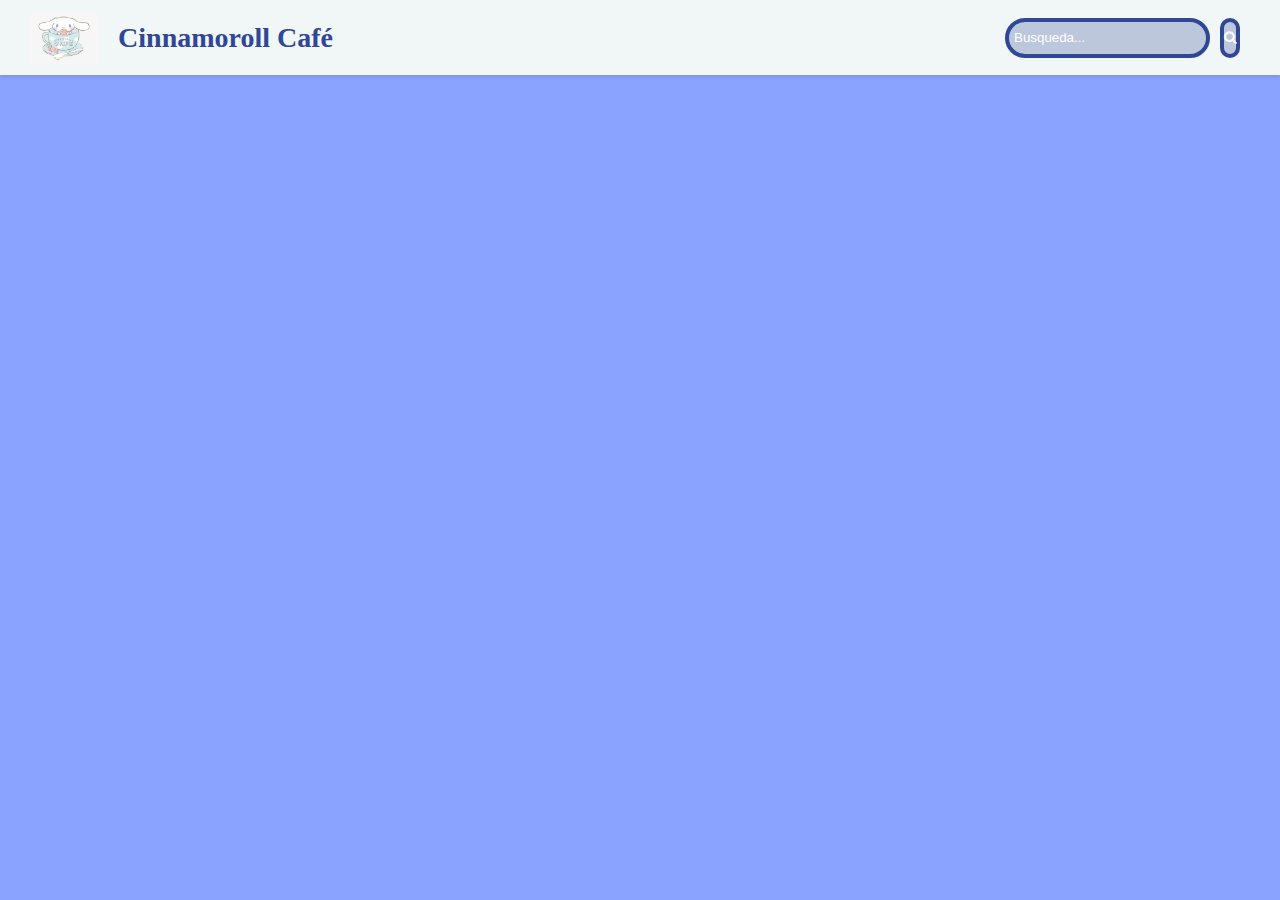
==== Quiz/index.html @ a5ce3a58 "arreglos" ====
<!DOCTYPE html>
<html lang="es">
    <head>
        <meta charset="UTF-8">
        <meta name="viewport" content="width=device-width, initial-scale=1.0">
        <meta http-equiv="X-UA-Compatible" content="ie=edge">
        <title>Responsive Website</title>
        <link rel="stylesheet" href="/Quiz/styles.css">
        <link rel="stylesheet" href="https://cdnjs.cloudflare.com/ajax/libs/font-awesome/4.7.0/css/font-awesome.min.css">
    </head>

    <div class="container">
        <header>
            <div class="logo">
                <a href="index.html"><img src="/Quiz/resources/cinnamoroll.png"></a>
            </div>

            <h1>Cinnamoroll Café</h1>

            <div class="searching">
            
                <form action="/Proyecto_responsive/index.html" method="post" target="_blank">

                    <p>
                    <input type="search" id="busquedatienda" placeholder="Busqueda...">
                    
                    <form action="https://cdnjs.cloudflare.com/ajax/libs/font-awesome/4.7.0/css/font-awesome.min.css">
                        <button type="submit"><i class="fa fa-search"></i></button>
                    </form>
                    
                    </p>
                </form>
            </div>

        </header>

        <body>

        </body>

        <footer>

        </footer>
    </div>

</html>
---- Quiz/styles.css ----
*{
    text-decoration: none;
    margin: 0px;
    padding: 0px;
    font-family: sans-serif;
}

container{
    width: 90%;
    height: auto;
    margin: 0px auto;
    border: 1px solid rgba(225, 225, 226, 0.8);
    box-shadow: 0px 0px 10px #cccccc;
    margin-top: 40px;
    margin-bottom: 40px;
    min-height: 600px;
}

body{
    font-family: 'Helvetica Neue', Helvetica, Arial, sans-if;
    margin: 0;
    padding: 0;
    position: relative;
    background-color: rgb(138, 163, 252);
}


/*UPSIDE*/
header{
    flex-wrap: wrap;
    flex-direction: row;
    height: 55px;
    background-color: #f0f7f6;
    box-shadow: 0 2px 4px rgba(0, 0, 0, 0.1);
    display: flex;
    justify-content: space-between;
    padding: 10px;
    align-items:center;
}


/*title*/
h1{
    flex-grow: 1;
    flex-basis: 20%;
    margin-left: 10px;
    margin-right: 10px;
    font-family: 'lucida handwriting', cursive;
    font-size: 28px;
    text-align: center;
    color: rgb(48, 70, 150);
    display: flex;
    align-items: center;
}


/*logo*/

.logo{
    display: flex;
    align-items: center;
    margin-left: 20px;
    margin-right: 10px;
}


.logo img{
    height: 50px;
    display: flex;
}

/*hole searching bar*/

.buscador{
    display: flex;
    height: 60px;
    margin-right: none;
    align-items: center;
}

p{
    margin-right: 20px;
    margin-left: 20px;
    font-size: 15px;
    text-align: center;
    display: flex;
    align-items: center;
}

/*submit button*/
button {
    margin-right: 10px;
    margin-left: 10px;
    display: flex;
    width: 40px;
    height: 40px;
    background-color: rgba(48, 70, 150, 0.272);
    color: #ffffff;
    border: 4px solid rgb(48, 70, 150); 
    border-radius: 20px;
    align-items: center;
    justify-content: center;
}

/*searching bar*/
#busquedatienda{
    margin-left: 10px;
    display: flex;
    width:500%;
    height: 40px;
    background-color: rgba(48, 70, 150, 0.272);
    float: center;
    text-indent: 5px;
    border: 4px solid rgb(48, 70, 150); 
    box-sizing: border-box;
    border-radius: 20px;
}

/*text searching bar*/
::placeholder{
    color: white;
}
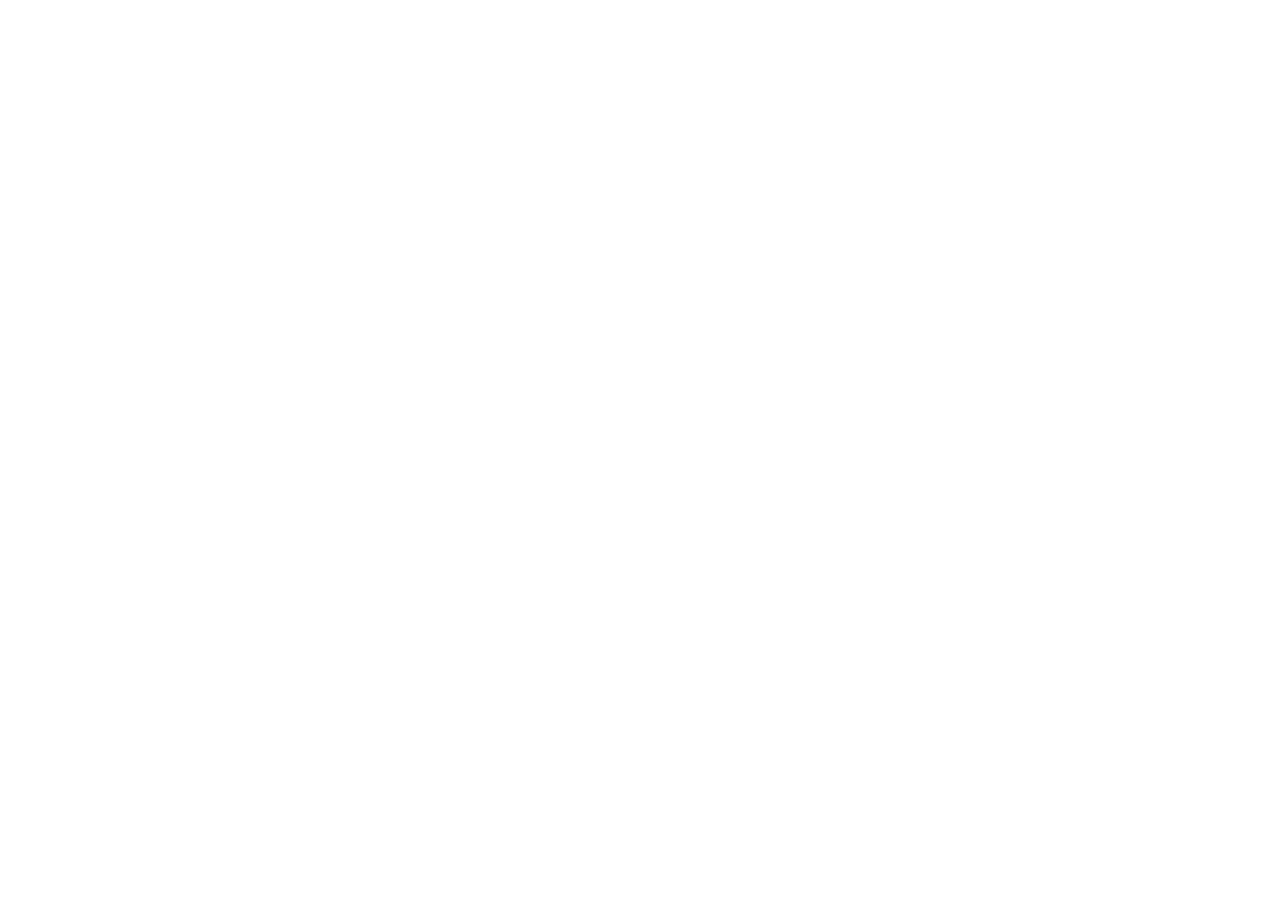
==== commit b710fa83: "check" ====
--- a/Quiz/index.html
+++ b/Quiz/index.html
@@ -5,42 +5,8 @@
         <meta name="viewport" content="width=device-width, initial-scale=1.0">
         <meta http-equiv="X-UA-Compatible" content="ie=edge">
         <title>Responsive Website</title>
-        <link rel="stylesheet" href="/Quiz/styles.css">
+        <link rel="stylesheet" href="/Modelamiento-clases.github.io/Quiz/styles.css">
         <link rel="stylesheet" href="https://cdnjs.cloudflare.com/ajax/libs/font-awesome/4.7.0/css/font-awesome.min.css">
     </head>
 
-    <div class="container">
-        <header>
-            <div class="logo">
-                <a href="index.html"><img src="/Quiz/resources/cinnamoroll.png"></a>
-            </div>
-
-            <h1>Cinnamoroll Café</h1>
-
-            <div class="searching">
-            
-                <form action="/Proyecto_responsive/index.html" method="post" target="_blank">
-
-                    <p>
-                    <input type="search" id="busquedatienda" placeholder="Busqueda...">
-                    
-                    <form action="https://cdnjs.cloudflare.com/ajax/libs/font-awesome/4.7.0/css/font-awesome.min.css">
-                        <button type="submit"><i class="fa fa-search"></i></button>
-                    </form>
-                    
-                    </p>
-                </form>
-            </div>
-
-        </header>
-
-        <body>
-
-        </body>
-
-        <footer>
-
-        </footer>
-    </div>
-
-</html>+    
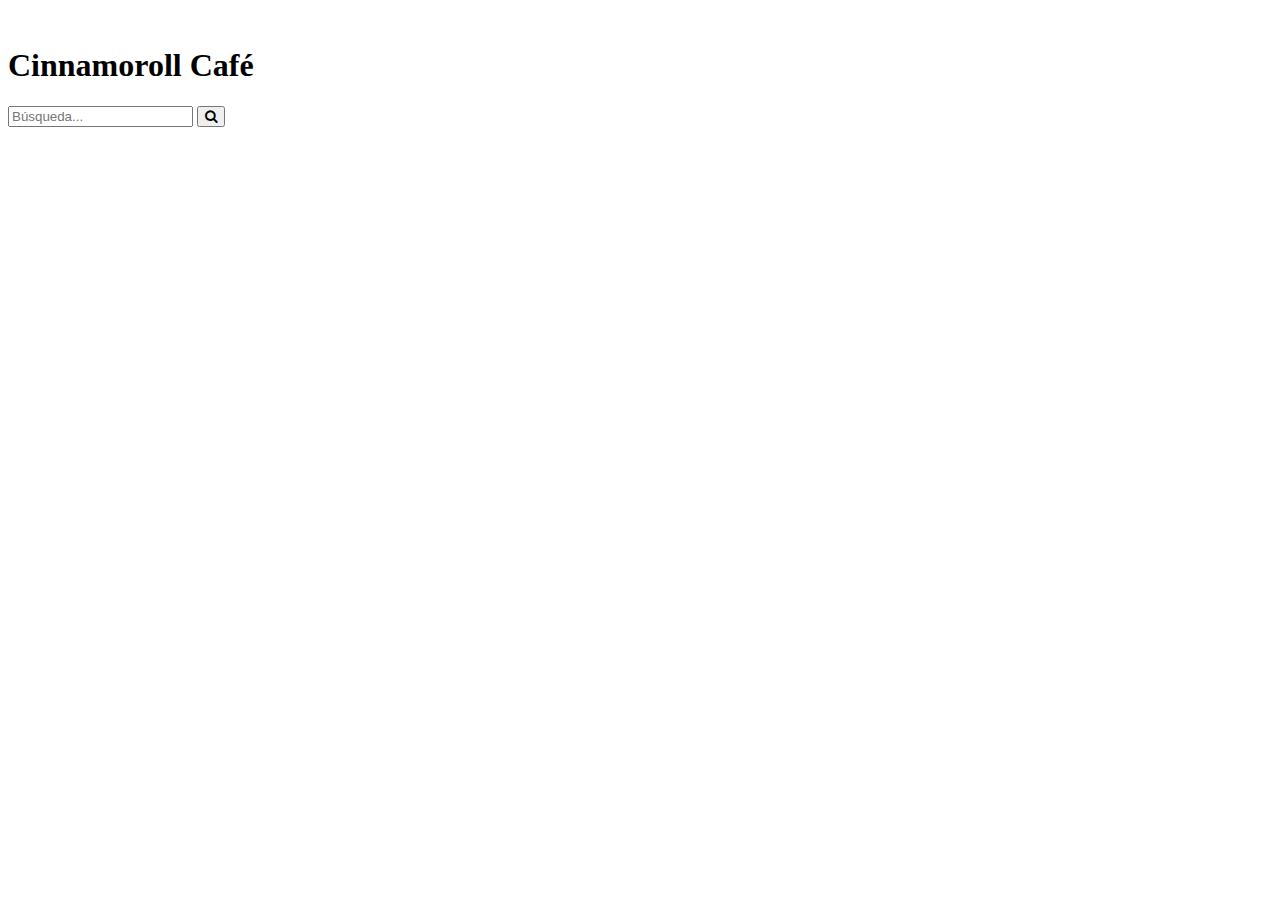
==== commit 7f491c60: "avance" ====
--- a/Quiz/index.html
+++ b/Quiz/index.html
@@ -4,9 +4,36 @@
         <meta charset="UTF-8">
         <meta name="viewport" content="width=device-width, initial-scale=1.0">
         <meta http-equiv="X-UA-Compatible" content="ie=edge">
-        <title>Responsive Website</title>
+        <title>Cinnamoroll Café Website</title>
         <link rel="stylesheet" href="/Modelamiento-clases.github.io/Quiz/styles.css">
         <link rel="stylesheet" href="https://cdnjs.cloudflare.com/ajax/libs/font-awesome/4.7.0/css/font-awesome.min.css">
     </head>
 
-    
+    <body>
+        <nav>
+            <div class="container">
+                <div class="logo">
+                    <img src="/Modelamiento-clases.github.io/Quiz/resources/cinnamoroll.png" alt=""></a>
+                </div>
+
+                <h1 class="textlogo">Cinnamoroll Café</h1>
+
+                <div class="searching">            
+                    <form action="/Proyecto_responsive/index.html" method="post" target="_blank">
+                        <p>
+                            <input type="search" id="busquedatienda" placeholder="Búsqueda...">
+                            
+                            <form action="https://cdnjs.cloudflare.com/ajax/libs/font-awesome/4.7.0/css/font-awesome.min.css">
+                                <button type="submit"><i class="fa fa-search"></i></button>
+                            </form>
+                            
+                        </p>
+                    </form>
+                </div>
+            </div>
+        </nav>
+
+
+    </body>
+</html>
+
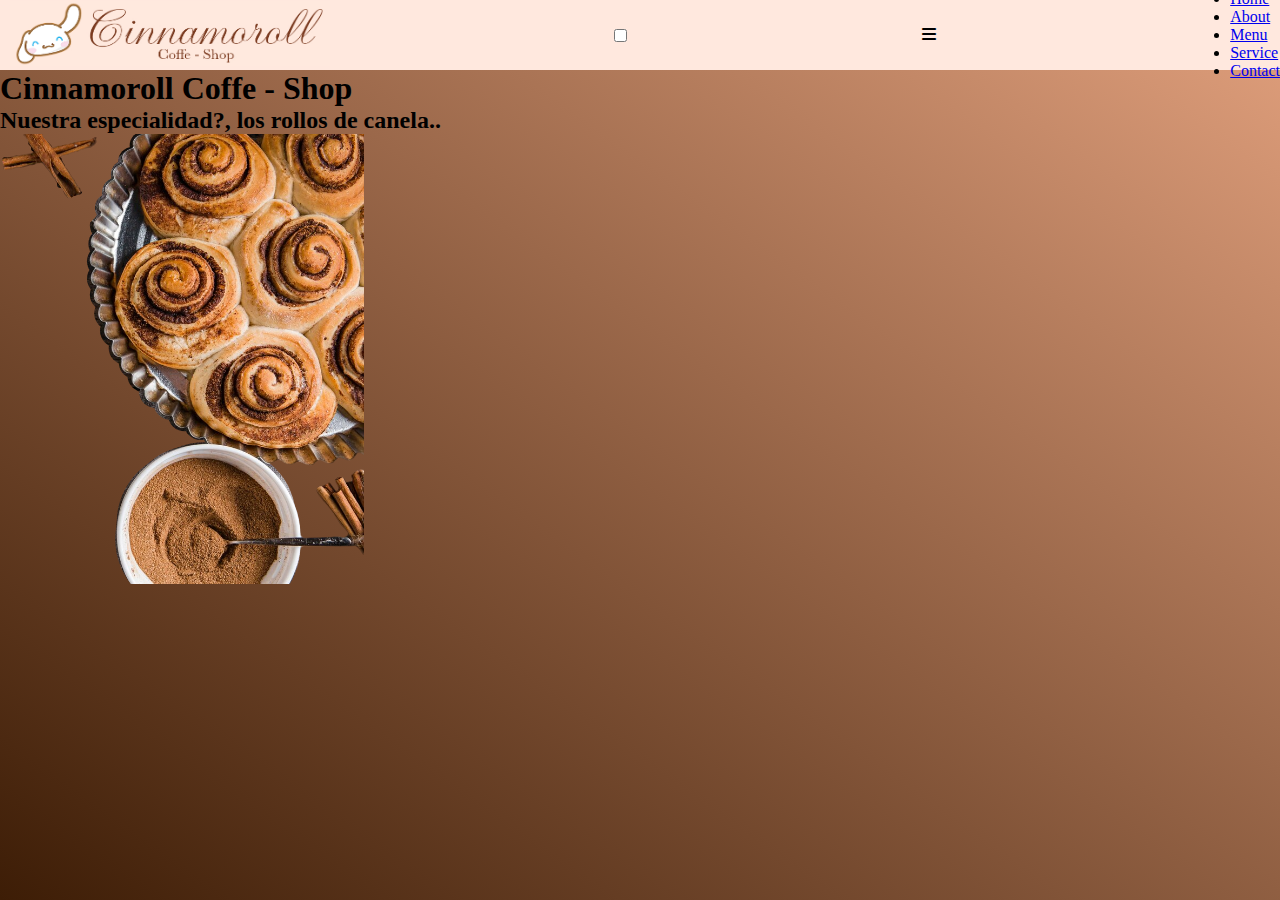
==== commit df8206b3: "avances de nuevo" ====
--- a/Quiz/index.html
+++ b/Quiz/index.html
@@ -5,33 +5,53 @@
         <meta name="viewport" content="width=device-width, initial-scale=1.0">
         <meta http-equiv="X-UA-Compatible" content="ie=edge">
         <title>Cinnamoroll Café Website</title>
-        <link rel="stylesheet" href="/Modelamiento-clases.github.io/Quiz/styles.css">
+        <link rel="stylesheet" href="/Quiz/styles.css">
         <link rel="stylesheet" href="https://cdnjs.cloudflare.com/ajax/libs/font-awesome/4.7.0/css/font-awesome.min.css">
+        <link rel="stylesheet" href="https://cdnjs.cloudflare.com/ajax/libs/font-awesome/6.5.1/css/all.min.css">
     </head>
 
     <body>
+        <!-- Navbar -->
         <nav>
             <div class="container">
                 <div class="logo">
-                    <img src="/Modelamiento-clases.github.io/Quiz/resources/cinnamoroll.png" alt=""></a>
+                    <img src="/Quiz/resources/LogoCinnamoroll1.jpg" alt="">
                 </div>
 
-                <h1 class="textlogo">Cinnamoroll Café</h1>
+                <input type="checkbox" id="check">
+                    <label for="check" class="checkbtn">
+                        <i class="fas fa-bars"></i>
+                    </label>
+                <div class="list">
+                    <ul>
+                        <li><a href="#home" class="active">Home</a></li>
+                        <li><a href="#about">About</a></li>
+                        <li><a href="#menu">Menu</a></li>
+                        <li><a href="#services">Service</a></li>
+                        <li><a href="#footer">Contact</a></li>
+                    </ul>
+                </div>
 
-                <div class="searching">            
-                    <form action="/Proyecto_responsive/index.html" method="post" target="_blank">
-                        <p>
-                            <input type="search" id="busquedatienda" placeholder="Búsqueda...">
-                            
-                            <form action="https://cdnjs.cloudflare.com/ajax/libs/font-awesome/4.7.0/css/font-awesome.min.css">
-                                <button type="submit"><i class="fa fa-search"></i></button>
-                            </form>
-                            
-                        </p>
-                    </form>
+                
+            </div>
+        </nav>
+
+        <section>
+            <div class="container2">
+                <div class="title main">
+                    <h1 class="mainpagetext">Cinnamoroll Coffe - Shop</h1>
+                </div>
+                <div class="description main">
+                    <h2 class="mainpagedesc">
+                        Nuestra especialidad?, los rollos de canela..
+                    </h2>
+                </div>
+                <div class="imag main">
+                    <img src="/Quiz/resources/Rolls.png" alt="">
                 </div>
             </div>
-        </nav>
+
+        </section>
 
 
     </body>
--- a/Quiz/styles.css
+++ b/Quiz/styles.css
@@ -0,0 +1,92 @@
+
+*{
+    padding: 0;
+    margin: 0;
+    font-family: 'Times New Roman', Times, serif;
+}
+
+body{
+    margin: 0;
+    padding: 0;
+    width: 100%;
+    height: 100vh;
+    background: linear-gradient(to bottom left, rgb(224, 159, 124) 1%, rgb(61, 29, 6));
+}
+
+nav{
+    background-color: #ffe8de;
+    width: 100%;
+    height: 70px;
+}
+
+
+.container{
+    width: 100%;
+    height: 100%;
+    display: flex;
+    justify-content: space-between;
+    align-items: center;
+} 
+
+.container .logo img{
+    width: 100%;
+    height: 65px;
+    margin:none ;
+    justify-content: center;
+    margin-left: 10px;
+}
+
+
+
+@media (max-width: 400px) {
+    nav {
+        width: 100%;
+        justify-content: space-between;
+    }
+
+    .list {
+        position: absolute;
+        right: 0;
+        top: 0;
+        width: 100%;
+    }
+
+    .list ul {
+        display: none;
+        flex-direction: column;
+        position: absolute;
+        top: 100px;
+        right: 0;
+        width: 100%;
+        background-color: var(--clr-main);
+        text-align: center;
+        z-index: 1;
+        border: 1px solid white;
+    }
+
+    .checkbtn {
+        display: block;
+        cursor: pointer;
+    }
+
+    #check:checked ~ .list ul {
+        display: flex;
+    }
+
+    .list ul li {
+        margin: 0;
+        width: 100%;
+    }
+
+    .list ul li a {
+        padding: 15px;
+        display: block;
+    }
+}
+
+.container2{
+    padding: none;
+    width: 100%;
+    height: 10px;
+
+}
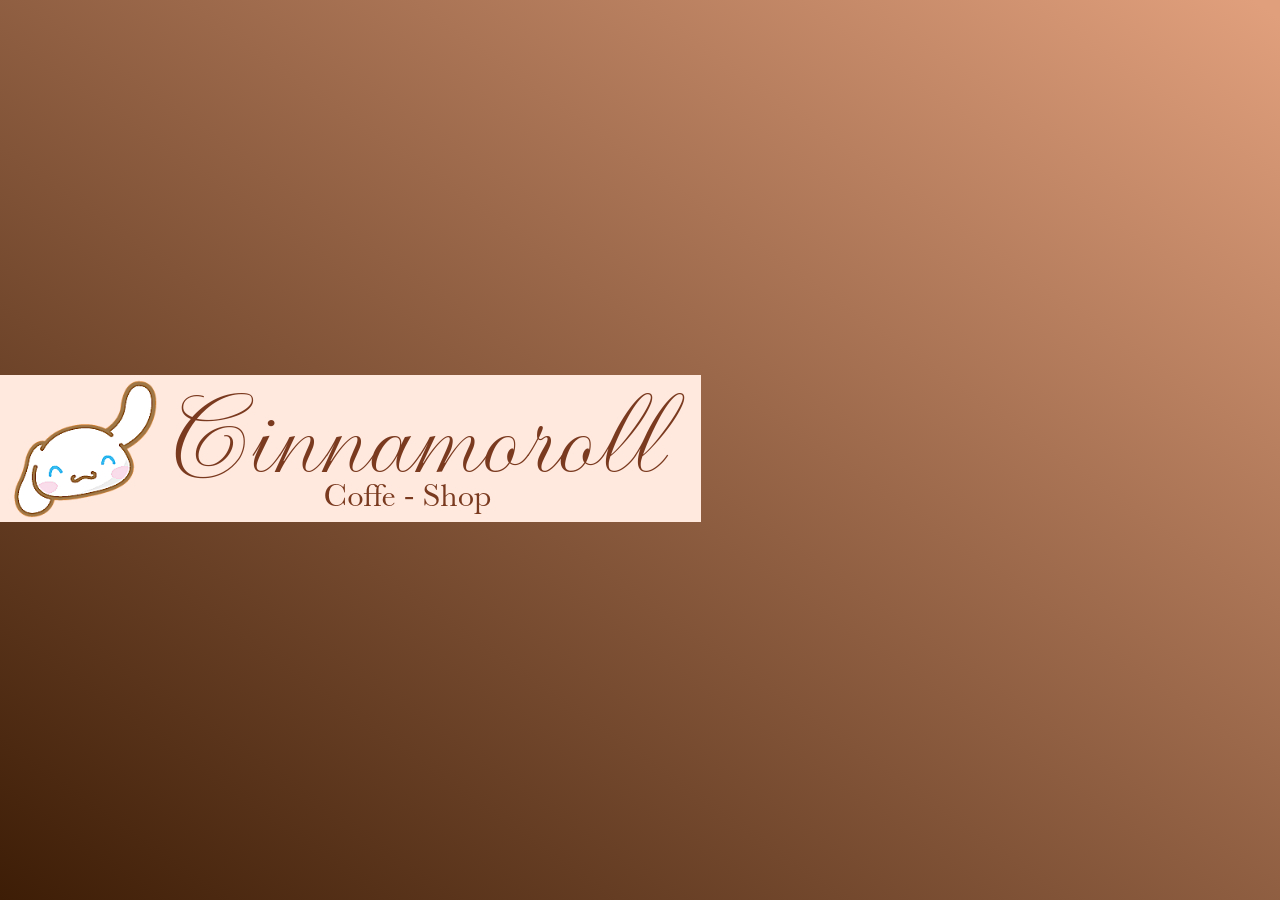
==== commit 9ad75283: "otra vez desde el inicio" ====
--- a/Quiz/index.html
+++ b/Quiz/index.html
@@ -11,48 +11,17 @@
     </head>
 
     <body>
-        <!-- Navbar -->
-        <nav>
-            <div class="container">
-                <div class="logo">
+        <div class="container border">
+            <div class="row">
+
+                <!--Header y Menú-->
+                <header id="header">
                     <img src="/Quiz/resources/LogoCinnamoroll1.jpg" alt="">
-                </div>
+                </header>
 
-                <input type="checkbox" id="check">
-                    <label for="check" class="checkbtn">
-                        <i class="fas fa-bars"></i>
-                    </label>
-                <div class="list">
-                    <ul>
-                        <li><a href="#home" class="active">Home</a></li>
-                        <li><a href="#about">About</a></li>
-                        <li><a href="#menu">Menu</a></li>
-                        <li><a href="#services">Service</a></li>
-                        <li><a href="#footer">Contact</a></li>
-                    </ul>
-                </div>
-
-                
             </div>
-        </nav>
-
-        <section>
-            <div class="container2">
-                <div class="title main">
-                    <h1 class="mainpagetext">Cinnamoroll Coffe - Shop</h1>
-                </div>
-                <div class="description main">
-                    <h2 class="mainpagedesc">
-                        Nuestra especialidad?, los rollos de canela..
-                    </h2>
-                </div>
-                <div class="imag main">
-                    <img src="/Quiz/resources/Rolls.png" alt="">
-                </div>
-            </div>
-
-        </section>
-
+        </div>
+        
 
     </body>
 </html>
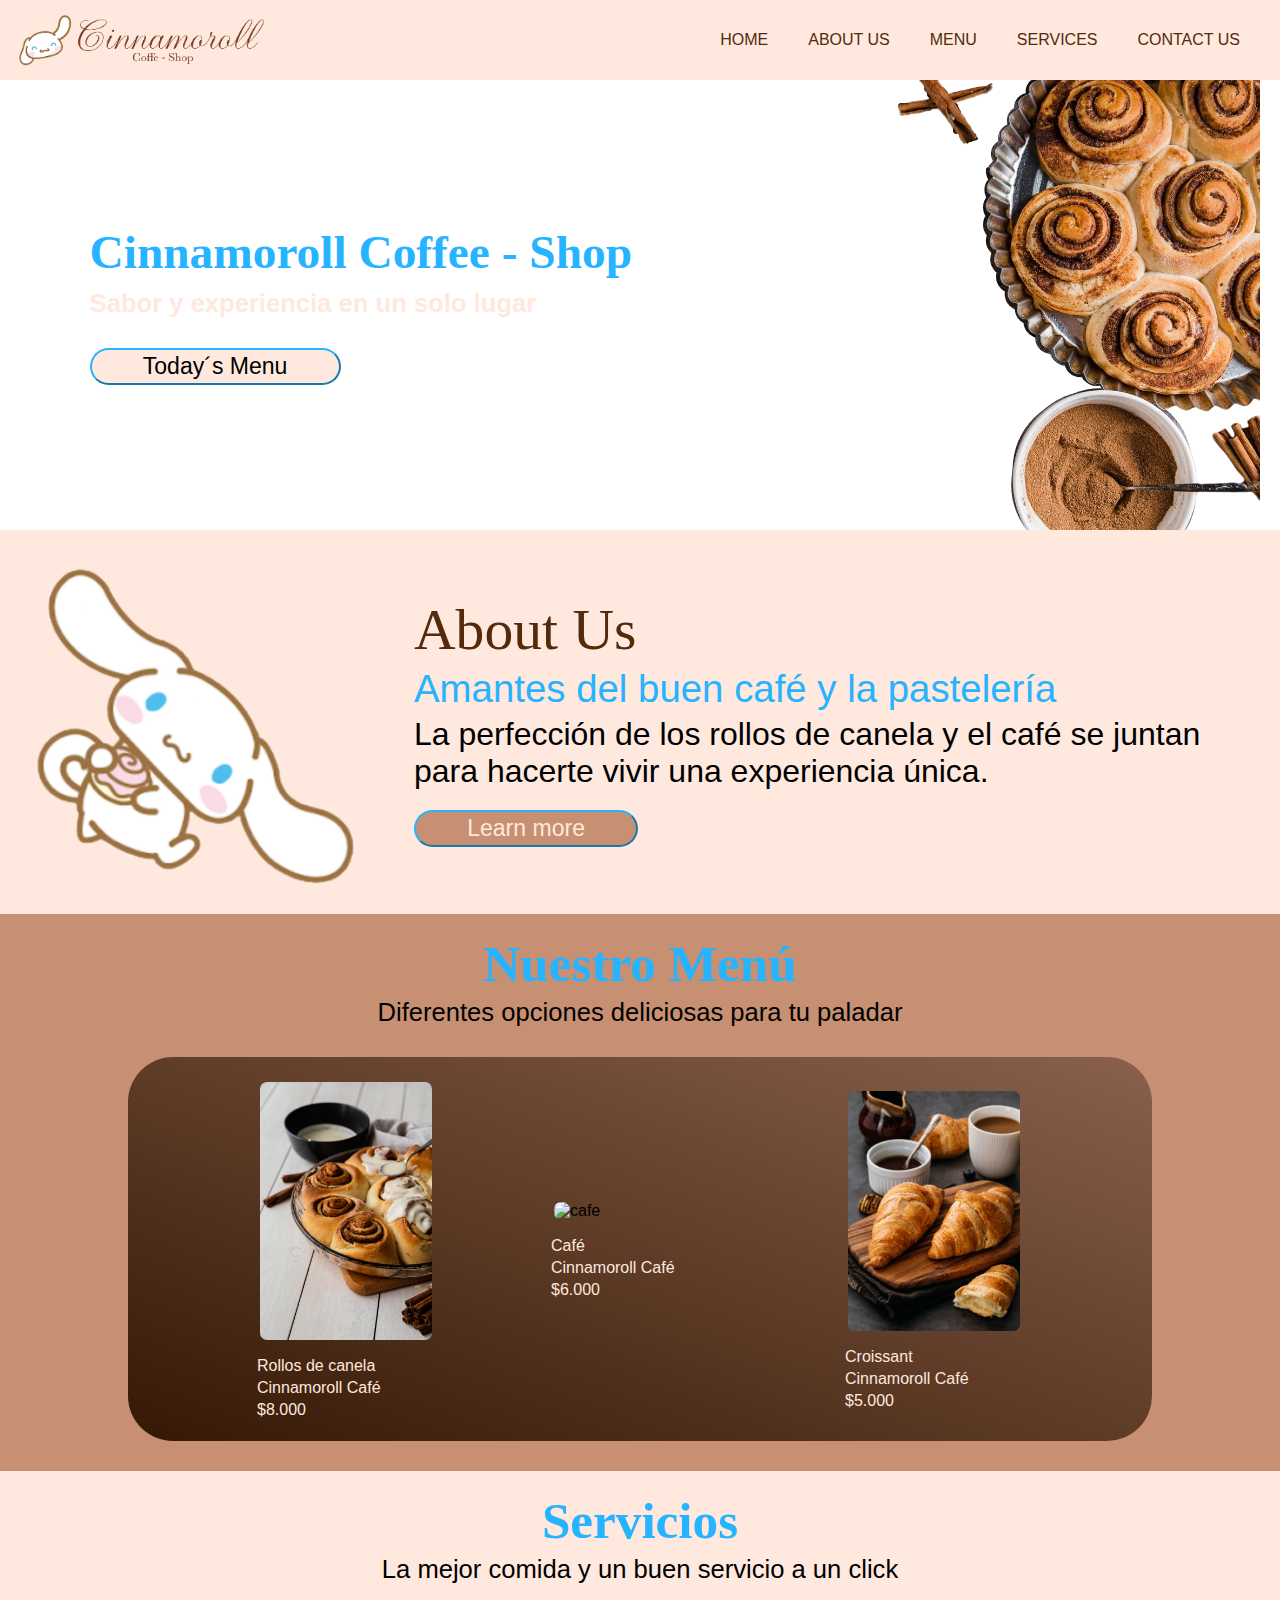
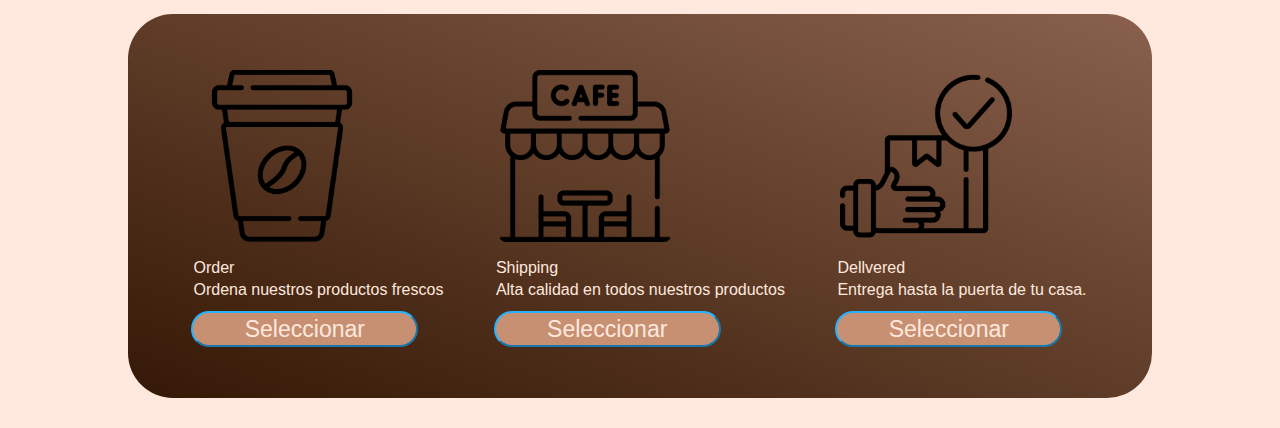
==== commit 8938ddb8: "Revisar" ====
--- a/Quiz/index.html
+++ b/Quiz/index.html
@@ -11,16 +11,161 @@
     </head>
 
     <body>
-        <div class="container border">
-            <div class="row">
-
-                <!--Header y Menú-->
+        
+                <!--Header-->
                 <header id="header">
                     <img src="/Quiz/resources/LogoCinnamoroll1.jpg" alt="">
+
+                    <!--Menú de navegación-->
+                    <nav id="menus">
+                        <!--símbolo del menú-->
+                        <input type="checkbox" id="check">
+                        <label for="check" class="checkbtn">
+                            <i class="fas fa-bars"></i>
+                        </label>
+                        <!--listado del menú-->
+                        <ul>
+                            <li><a href="#home">HOME</a></li>
+                            <li><a href="#about">ABOUT US</a></li>
+                            <li><a href="#menu">MENU</a></li>
+                            <li><a href="#services">SERVICES</a></li>
+                            <li><a href="#contact">CONTACT US</a></li>
+                        </ul>
+                    </nav>
                 </header>
 
-            </div>
-        </div>
+
+                <!-- Menú de navegación celular -->
+                    <div id="menucel">
+                        <ul>
+                            <li><a href="#home">HOME</a></li>
+                            <li><a href="#about">ABOUT US</a></li>
+                            <li><a href="#menu">MENU</a></li>
+                            <li><a href="#services">SERVICES</a></li>
+                            <li><a href="#contact">CONTACT US</a></li>
+                        </ul>
+                    </div>
+
+                <!--Sección home-->
+                <section id="home">
+                    <div id="texto">
+                        <h1>Cinnamoroll Coffee - Shop</h1>
+                        <h3>Sabor y experiencia en un solo lugar</h3>
+                        <button class="btn primary" href="#menu">Today´s Menu</button>
+                    </div>
+                    <div id="imghome">
+                        <img src="/Quiz/resources/Rolls.png" alt="">
+                    </div>
+                    <div id="imgresp">
+                        <img src="/Quiz/resources/rollsresponsive.png" alt="">
+                    </div>
+                </section>
+
+                <!--Sección about us-->
+                <section id="about">
+                    <div class="imgabout">
+                        <img src="/Quiz/resources/cinnnamo.png" alt="">
+                    </div>
+                    <div class="texto2">
+                        <p class="t1">About Us</p>
+                        <P class="t2">Amantes del buen café y la pastelería</P>
+                        <p class="t3">La perfección de los rollos de canela y el café se juntan para hacerte vivir una experiencia única.</p>
+                        <div class="boton">
+                            <a href="#services">
+                                <button class="btn primary">Learn more</button>
+                            </a>
+                        </div>
+                    </div>
+                </section>
+
+                <!--Sección menu-->
+                <section id="menu">
+                    <div class="texto3">
+                        <h1>Nuestro Menú</h1>
+                        <p>Diferentes opciones deliciosas para tu paladar</p>
+                    </div>
+                    <!-- Contenedor menú -->
+                    <div class="contenedor">
+                        <!-- rollos de canela -->
+                        <div class="imgmenu">
+                            <img src="/Quiz/resources/rollos.jpg" alt="rollos">
+                            <div class="textos">
+                                <p class="m1">Rollos de canela</p>
+                                <p class="m2">Cinnamoroll Café</p>
+                                <p class="m3">$8.000</p>
+                            </div>
+                        </div>
+
+                        <!-- Café -->
+                        <div class="imgmenu">
+                            <img src="/Quiz/resources/cafe.jpg" alt="cafe">
+                            <div class="textos">
+                                <p class="m1">Café</p>
+                                <p class="m2">Cinnamoroll Café</p>
+                                <p class="m3">$6.000</p>
+                            </div>
+                        </div>
+                        
+                        <!-- Croissant -->
+                        <div class="imgmenu">
+                            <img src="/Quiz/resources/croissant.jpg" alt="croissant">
+                            <div class="textos">
+                                <p class="m1">Croissant</p>
+                                <p class="m2">Cinnamoroll Café</p>
+                                <p class="m3">$5.000</p>
+                            </div>
+                        </div>
+                    </div>
+                </section>
+
+                <!--Sección services-->
+                <section id="services">
+                    <div class="texto3">
+                        <h1>Servicios</h1>
+                        <p>La mejor comida y un buen servicio a un click</p>
+                    </div>
+                    <!-- Contenedor servicios-->
+                    <div class="contenedor">
+                        <!-- order -->
+                        <div class="imgmenu">
+                            <img src="/Quiz/resources/cafe2.png" alt="order">
+                            <div class="textos">
+                                <p class="m1">Order</p>
+                                <p class="m2">Ordena nuestros productos frescos</p>
+                                <button class="btn primary">Seleccionar</button>
+                            </div>
+                        </div>
+
+                        <!-- shipping -->
+                        <div class="imgmenu">
+                            <img src="/Quiz/resources/cafe1.png" alt="shipping">
+                            <div class="textos">
+                                <p class="m1">Shipping</p>
+                                <p class="m2">Alta calidad en todos nuestros productos</p>
+                                <button class="btn primary">Seleccionar</button>
+                            </div>
+                        </div>
+                        
+                        <!-- dellvered -->
+                        <div class="imgmenu">
+                            <img src="/Quiz/resources/cafe6.png" alt="dellvered">
+                            <div class="textos">
+                                <p class="m1">Dellvered</p>
+                                <p class="m2">Entrega hasta la puerta de tu casa.</p>
+                                <button class="btn primary">Seleccionar</button>
+                            </div>
+                        </div>
+                    </div>
+                </section>
+
+                <!--Sección contact-->
+                <section id="contact">
+                    
+                </section>
+                
+
+        <!--Scripts-->
+        
         
 
     </body>
--- a/Quiz/styles.css
+++ b/Quiz/styles.css
@@ -1,92 +1,461 @@
-
-*{
-    padding: 0;
-    margin: 0;
-    font-family: 'Times New Roman', Times, serif;
+/*variables de color prederminadas para la página web*/
+:root{
+    --main-bg-color:linear-gradient(to bottom left, rgb(136, 96, 75) 1%, rgb(52, 24, 5));
+    --main-nav-color:#ffe8de;
+    --main-site-color: rgb(84, 42, 12);
+    --main-other-color:rgb(199, 144, 114);
+    --main-cinna-color: rgb(38, 179, 255);
 }
 
-body{
-    margin: 0;
-    padding: 0;
-    width: 100%;
-    height: 100vh;
-    background: linear-gradient(to bottom left, rgb(224, 159, 124) 1%, rgb(61, 29, 6));
-}
-
-nav{
-    background-color: #ffe8de;
-    width: 100%;
-    height: 70px;
-}
-
-
-.container{
-    width: 100%;
-    height: 100%;
-    display: flex;
-    justify-content: space-between;
-    align-items: center;
-} 
-
-.container .logo img{
-    width: 100%;
-    height: 65px;
-    margin:none ;
-    justify-content: center;
-    margin-left: 10px;
-}
-
-
-
-@media (max-width: 400px) {
-    nav {
+/*cuerpo de la página*/
+    *{
+        padding: 0;
+        margin: 0;
+        font-family: Arial, Helvetica, sans-serif ;
+        list-style: none;
+        box-sizing: border-box;
+        scroll-behavior: smooth;
+    }
+
+    a{
+        text-decoration: none;
+    }
+
+
+    input[type="checkbox"]{
+        visibility: hidden;
+    } 
+
+/*--Encabezado--------------------------------------------------------------------*/
+    header{
+        margin: none;
+        padding: none;
+        background-color: var(--main-nav-color);
         width: 100%;
+        height: 80px;
         justify-content: space-between;
-    }
-
-    .list {
-        position: absolute;
-        right: 0;
-        top: 0;
+        display: flex;
+        align-items: center;
+    }
+
+    /*logo*/
+    header img{
+        margin-left: 0.9rem;
+        min-width: 200px;
+        width: 20vw;
+    }
+
+    /*menu*/
+    nav ul{
+        display: flex;
+        margin-right: 20px;
+    } 
+
+    nav ul li{
+        line-height: 80px;
+        margin: 0 5px;
+    }
+
+    nav ul li a{
+        color: var(--main-site-color);
+        font-size: clamp(0.5rem, 0.1rem+2vh, 1.2rem);
+        padding: 7px 15px;
+        border-radius: 3px;
+        text-transform: uppercase;
+    }
+
+    nav li a:hover{
+        background: var(--main-site-color);
+        transition: 1s;
+        color: #ffe8de;
+    }
+
+    div li a:hover{
+        border-bottom: 3px var(--main-site-color) solid ;
+    }
+
+    label .checkbtn{
+        padding: none;
+        margin-bottom: none;
+    }
+
+    .checkbtn{
+        font-size: 3vh;
+        color: var(--main-site-color);
+        float: right;
+        line-height: 80px;
+        margin-right: 40px;
+        cursor: pointer;
+        display: flex;
+        margin-bottom: 5px;
+    }
+
+    #check, #check+label{
+        display: none;
+    }
+
+    #menucel{
+        display: none;
+    }
+
+
+
+/*--Secciones página web--------------------------------------------------------------------*/
+
+    /* --Sección home-- */
+    #home{
+        display: flex;
+        align-items: center;
+        padding: none;
+        background-image: url(/Quiz/resources/fondo-madera.jpg);
+        justify-content: space-between;
         width: 100%;
     }
 
-    .list ul {
+    #texto{
+        display: flex;
+        flex-direction: column;
+        align-items: flex-start;
+        margin-left: 4vw;
+        margin-right: 16vw;
+        padding: 3vw;
+    }
+
+    #home h1{
+        color: var(--main-cinna-color);
+        font-size: 3.7vw;
+        margin-bottom: 10px;
+        font-family: 'lucida handwriting', fantasy;
+    }
+
+    #home h3{
+        color: var(--main-nav-color);
+        font-size: 2vw;
+        margin-bottom: 20px;
+        font-family: 'Segoe UI', Tahoma, Geneva, Verdana, sans-serif;
+    }
+
+
+    #imghome img{
+        float: right;
+        height: 100%;
+        display: flex;
+        margin: none;
+    }
+
+    #home button{
+        border-radius: 20vw;
+        border-color: var(--main-cinna-color);
+        background: var(--main-nav-color);
+        padding: 0.2vw 4vw;
+        font-size: 1.8vw;
+        cursor: pointer;
+        display: inline-block;
+        margin-top: 10px;
+    }
+
+    #imgresp img{
+        float: right;
         display: none;
-        flex-direction: column;
-        position: absolute;
-        top: 100px;
-        right: 0;
+        margin-right: 30px;
+        margin-top: 2vw;
+        margin-bottom: 2vw;
+        width: 20vw;
+    }
+
+
+    /* sección about */
+    #about{
+        display: flex;
+        align-items: center;
+        padding: none;
+        background: var(--main-nav-color);
+        justify-content: center;
         width: 100%;
-        background-color: var(--clr-main);
-        text-align: center;
-        z-index: 1;
-        border: 1px solid white;
-    }
-
-    .checkbtn {
-        display: block;
+        height: auto;
+    }
+
+    .imgabout img{
+        padding: 10px;
+        width: 30vw;
+        height: auto;
+        display: flex;
+        flex-direction: column;
+        margin: none;
+    }
+
+    .texto2{
+        display: flex;
+        flex-direction: column;
+        padding: 10px;
+        margin-left: 20px;
+        margin-right: 30px;
+        margin-bottom: 50px;
+        margin-top: 50px;
+    }
+
+    .texto2 .t1{
+        display: flex;
+        flex-direction: column;
+        text-align: left;
+        font-size: 4.5vw;
+        color: var(--main-site-color);
+        margin-bottom: 5px;
+        font-family: 'lucida handwriting', fantasy;
+    }
+
+    .texto2 .t2{
+        display: flex;
+        flex-direction: column;
+        text-align: left;
+        font-size: 3vw;
+        color: var(--main-cinna-color);
+        margin-bottom: 5px;
+        font-family: 'Segoe UI', Tahoma, Geneva, Verdana, sans-serif;
+    }
+
+    .texto2 .t3{
+        display: flex;
+        flex-direction: column;
+        font-size: 2.5vw;
+        margin-bottom: 10px;
+    }
+
+    .texto2 button{
+        border-radius: 20vw;
+        border-color: var(--main-cinna-color);
+        background: var(--main-other-color);
+        padding: 0.2vw 4vw;
+        font-size: 1.8vw;
         cursor: pointer;
-    }
-
-    #check:checked ~ .list ul {
-        display: flex;
-    }
-
-    .list ul li {
-        margin: 0;
+        display: inline-block;
+        margin-top: 10px;
+        color: var(--main-nav-color);
+    }
+
+    /* --Seccion menu-- */
+    #menu{
+        display: flex;
+        flex-direction: column;
+        align-items: center;
+        justify-content: center;
+        padding: none;
+        background: var(--main-other-color);
         width: 100%;
-    }
-
-    .list ul li a {
-        padding: 15px;
-        display: block;
-    }
-}
-
-.container2{
-    padding: none;
-    width: 100%;
-    height: 10px;
-
-}
+        height: auto;
+    }
+
+    .texto3{
+        display: flex;
+        padding: 20px;
+        flex-direction: column;
+        align-items: center;
+    }
+
+    .texto3 h1{
+        display: flex;
+        flex-direction: column;
+        text-align: left;
+        font-size: 4vw;
+        color: var(--main-cinna-color);
+        margin-bottom: 5px;
+        font-family: 'lucida handwriting', fantasy;
+    }
+
+    .texto3 p{
+        display: flex;
+        flex-direction: column;
+        font-size: 2vw;
+        margin-bottom: 10px;
+        color: var(--main-site--color);
+    }
+
+    .contenedor{
+        display: flex;
+        background: var(--main-bg-color);
+        height: 30vw;
+        width: 80vw;
+        flex-direction: row;
+        justify-content: space-evenly;
+        align-items: center;
+        border-radius: 5vh;
+        padding: 20px;
+        margin-bottom: 30px;
+    }
+
+    .imgmenu img{
+        padding: 10px;
+        width: 15vw;
+        height: auto;
+        display: flex;
+        flex-direction: row;
+        margin: none;
+        border-radius: 17px;   
+    }
+
+    .imgmenu .textos{
+        padding: 5px;
+        align-items: center;
+        justify-content: center;
+        color: var(--main-nav-color);
+    }
+
+    .imgmenu .textos p{
+        padding: 2px;
+        flex-direction: column;
+        color: var(--main-nav-color);
+    }
+    
+
+    /* --Seccion servicios-- */
+    #services{
+        display: flex;
+        flex-direction: column;
+        align-items: center;
+        justify-content: center;
+        padding: none;
+        background: var(--main-nav-color);
+        width: 100%;
+        height: auto;
+    }
+
+    .textos button{
+        border-radius: 20vw;
+        border-color: var(--main-cinna-color);
+        background: var(--main-other-color);
+        padding: 0.2vw 4vw;
+        font-size: 1.8vw;
+        cursor: pointer;
+        display: inline-block;
+        margin-top: 10px;
+        color: var(--main-nav-color);
+    }
+
+
+
+
+
+
+ /* --Media queries------------------------------------------------------------------- */
+
+    /* --Media header-- */
+    @media (max-width: 860px){
+        #check, #check+label{
+            display: block;
+        }
+
+        nav ul{
+            display: none;
+        }
+
+        header:has(#menu input[type="checkbox"]:checked)+ #menucel{
+            display: flex;
+            width: 100%;
+        }
+
+        header:has(#menu input[type="checkbox"]:checked)+ #menucel ul{
+            background: var(--main-cinna-color);
+            display: flex;
+            flex-direction: column;
+            justify-content: space-evenly;
+            align-items: center;
+            width: 100%;
+            height: 40vh;
+        }
+
+        header:has(#menu input[type="checkbox"]:checked)+ #menucel ul a{
+            color: var(--main-nav-color);
+            margin-top:10px;
+            font-size: 3vw;
+        }
+    }
+
+
+    /* --Media home-- */
+    @media screen and (max-width: 650px){
+
+        #home{
+            display: flex;
+            flex-direction: row;
+        }
+
+        #imghome{
+            display: none;
+        }
+
+        #imgresp img{
+            display: block;
+        }
+
+        h1 {
+            font-size: 24px;
+        }
+        
+        h3 {
+            font-size: 18px;
+        }
+        
+        button {
+            font-size: 14px;
+        }
+    }
+
+    /* --Media about-- */
+    @media screen and (max-width: 650px){
+
+        #about{
+            display: flex;
+            flex-direction: column;
+        }
+
+        .imgabout img{
+            width: 40vw;
+        }
+
+        .texto2{
+            justify-content: center;
+            margin-top: 2px;
+            margin-bottom: 20px;
+            margin-left: 0;
+        }
+
+        .texto2 .t1{
+            font-size: 4vw;
+        }
+    }
+
+    /* --Media menu-- */
+    @media screen and (max-width: 650px){
+
+        #menu{
+            display: flex;
+            flex-direction: column;
+            justify-content: space-evenly;
+            height: auto;
+        }
+
+        .texto3{
+            padding: 10px;
+        }
+        
+        .contenedor {
+            display: flex;
+            flex-direction: column;
+            width: 40vw;
+            height: 65vw;
+            border-radius: 4vh;
+            align-items: flex-start;
+            justify-content: space-around;
+            padding: 10px;
+            margin-bottom: 20px;
+        }
+
+        .imgmenu{
+            display: flex;
+        }
+
+        .imgmenu .textos{
+            font-size: 2vw;
+        }
+    }
+
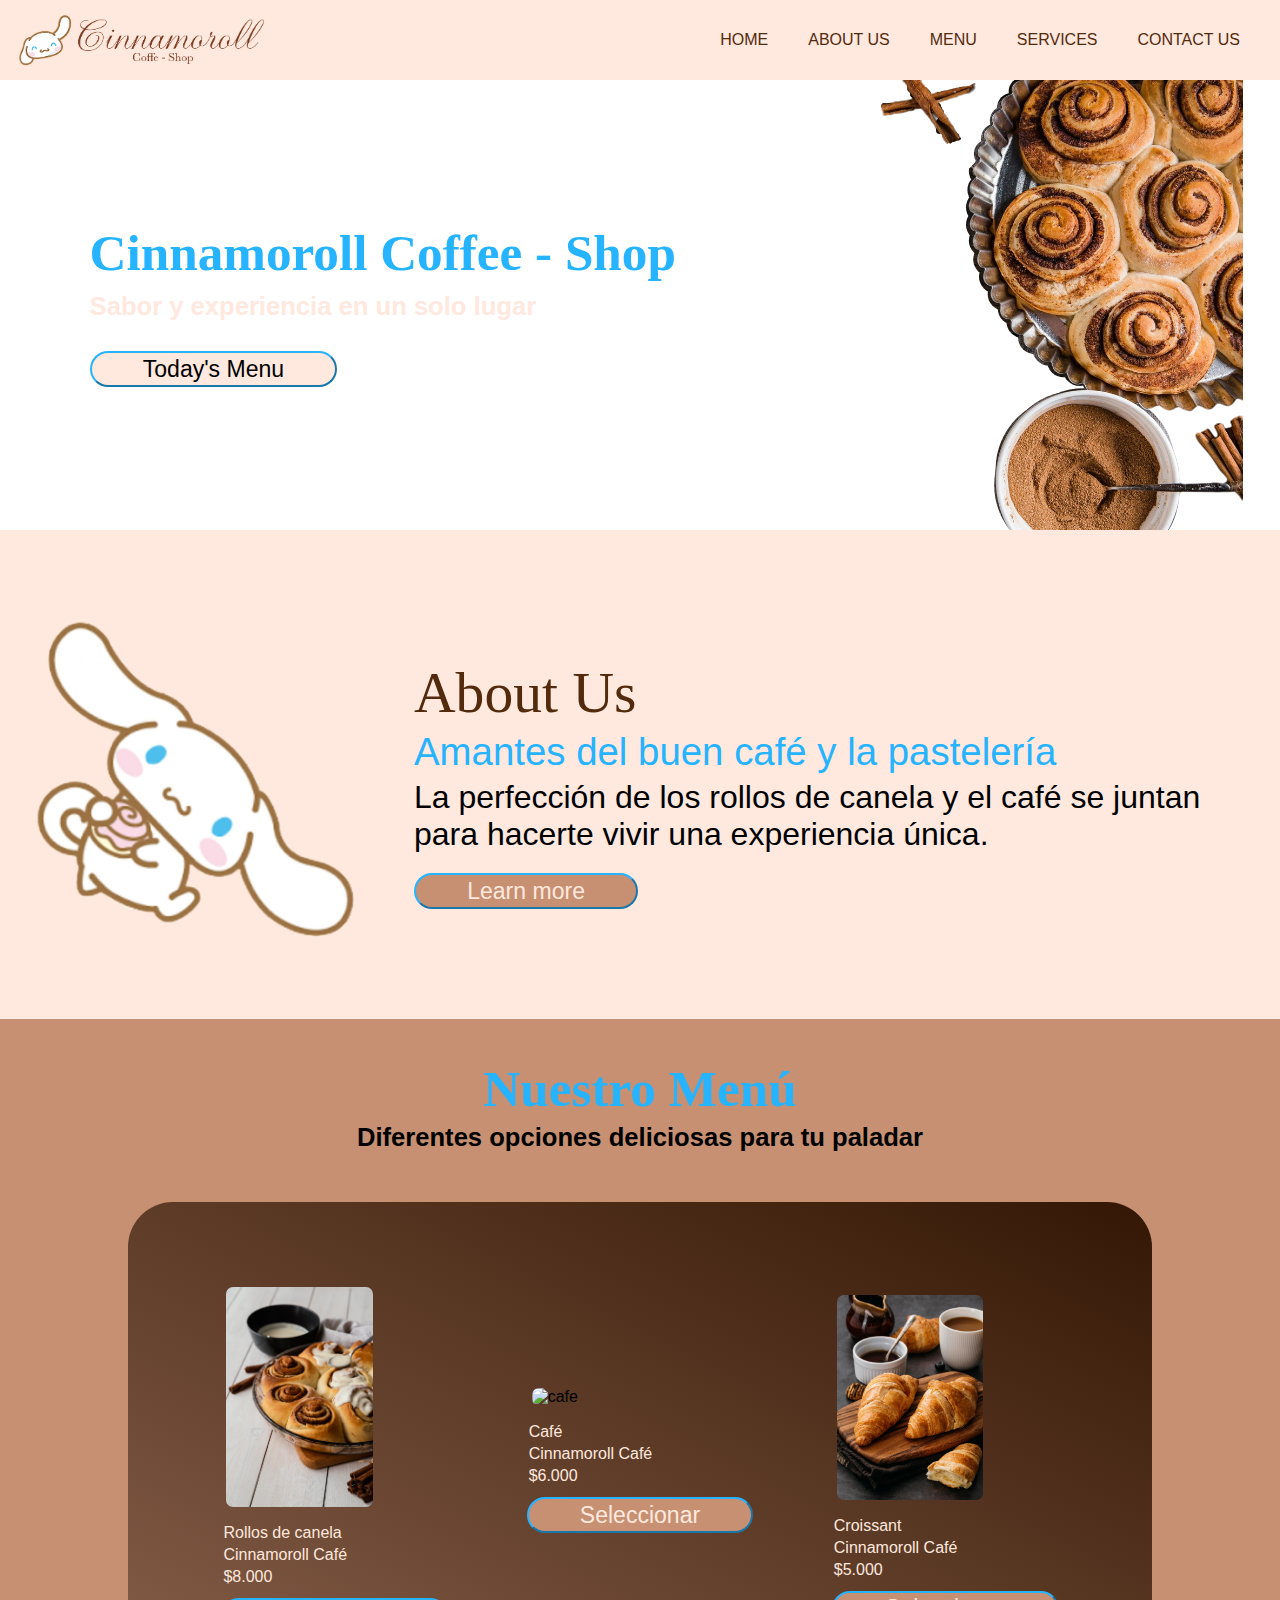
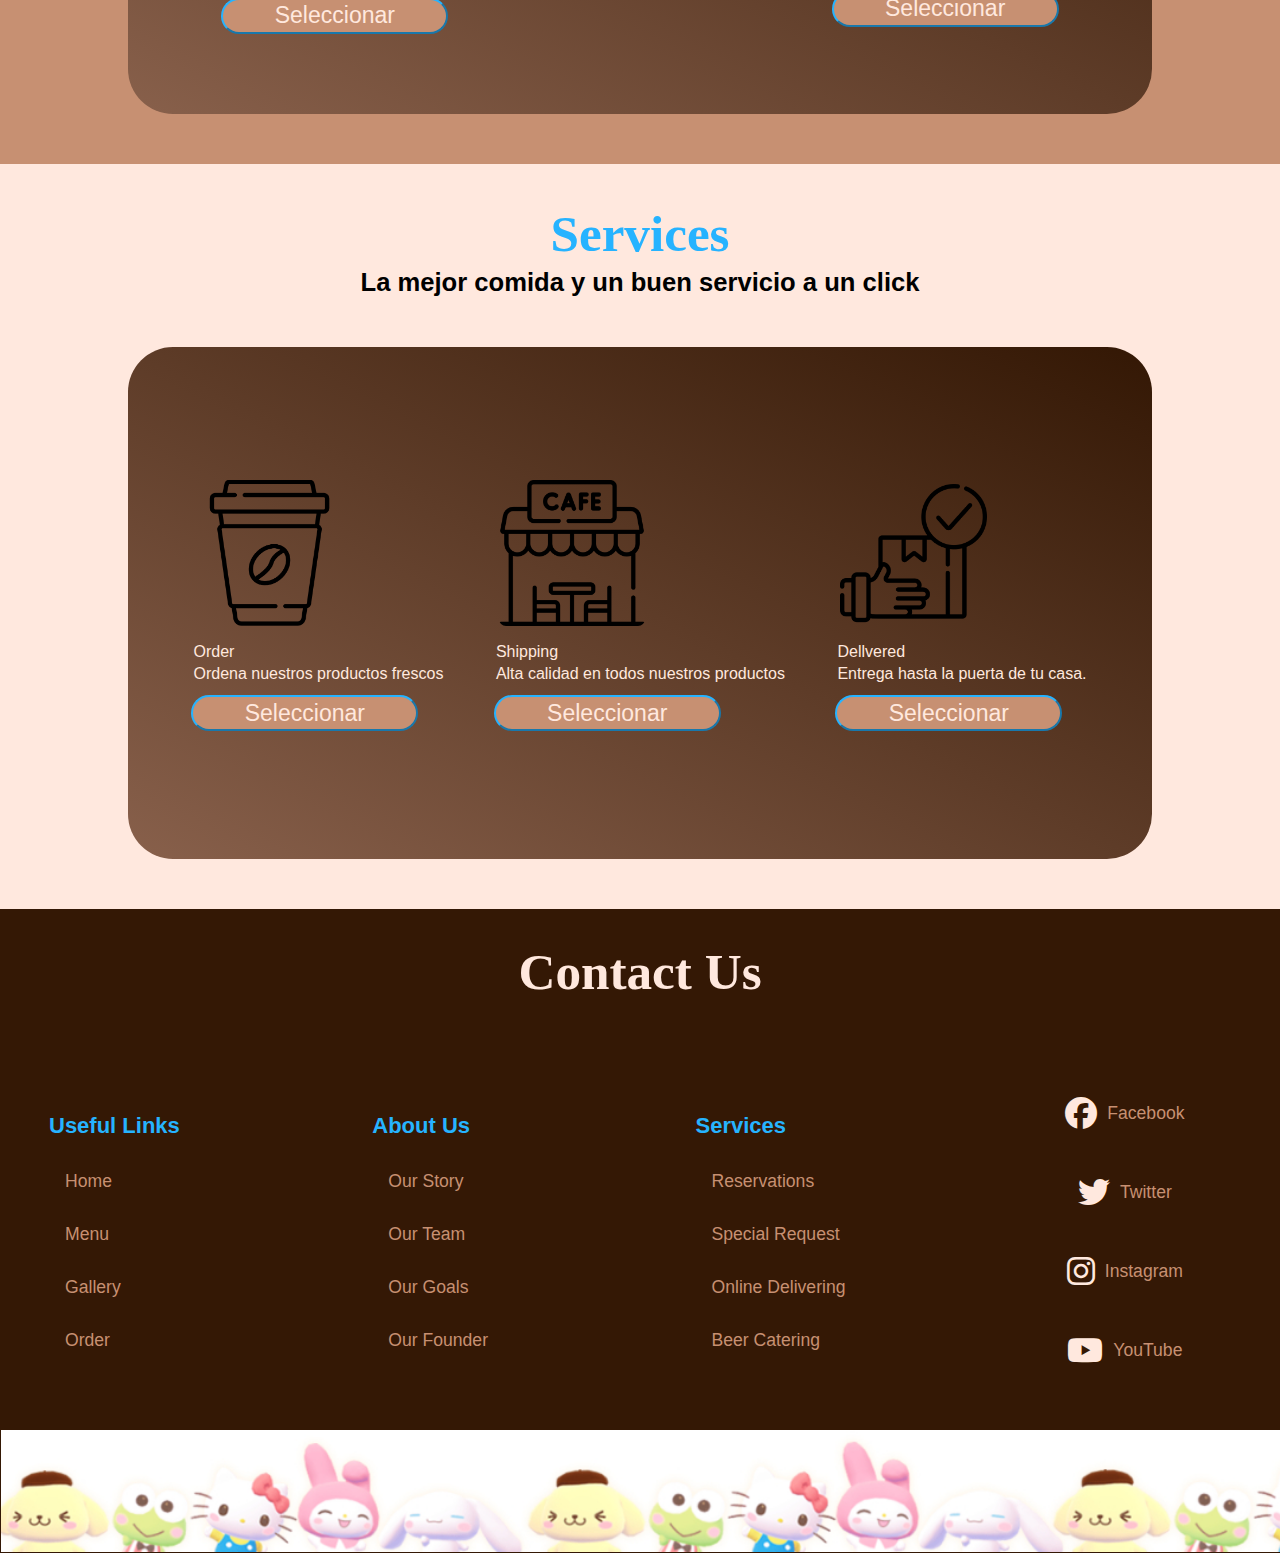
==== commit cbc48332: "Entrega final" ====
--- a/Quiz/index.html
+++ b/Quiz/index.html
@@ -6,7 +6,6 @@
         <meta http-equiv="X-UA-Compatible" content="ie=edge">
         <title>Cinnamoroll Café Website</title>
         <link rel="stylesheet" href="/Quiz/styles.css">
-        <link rel="stylesheet" href="https://cdnjs.cloudflare.com/ajax/libs/font-awesome/4.7.0/css/font-awesome.min.css">
         <link rel="stylesheet" href="https://cdnjs.cloudflare.com/ajax/libs/font-awesome/6.5.1/css/all.min.css">
     </head>
 
@@ -51,7 +50,9 @@
                     <div id="texto">
                         <h1>Cinnamoroll Coffee - Shop</h1>
                         <h3>Sabor y experiencia en un solo lugar</h3>
-                        <button class="btn primary" href="#menu">Today´s Menu</button>
+                        <a href="#menu">
+                            <button class="btn primary">Today's Menu</button>
+                        </a>
                     </div>
                     <div id="imghome">
                         <img src="/Quiz/resources/Rolls.png" alt="">
@@ -59,6 +60,7 @@
                     <div id="imgresp">
                         <img src="/Quiz/resources/rollsresponsive.png" alt="">
                     </div>
+                    
                 </section>
 
                 <!--Sección about us-->
@@ -82,7 +84,7 @@
                 <section id="menu">
                     <div class="texto3">
                         <h1>Nuestro Menú</h1>
-                        <p>Diferentes opciones deliciosas para tu paladar</p>
+                        <h5>Diferentes opciones deliciosas para tu paladar</h5>
                     </div>
                     <!-- Contenedor menú -->
                     <div class="contenedor">
@@ -93,6 +95,7 @@
                                 <p class="m1">Rollos de canela</p>
                                 <p class="m2">Cinnamoroll Café</p>
                                 <p class="m3">$8.000</p>
+                                <button class="btn primary">Seleccionar</button>
                             </div>
                         </div>
 
@@ -103,6 +106,7 @@
                                 <p class="m1">Café</p>
                                 <p class="m2">Cinnamoroll Café</p>
                                 <p class="m3">$6.000</p>
+                                <button class="btn primary">Seleccionar</button>
                             </div>
                         </div>
                         
@@ -113,6 +117,7 @@
                                 <p class="m1">Croissant</p>
                                 <p class="m2">Cinnamoroll Café</p>
                                 <p class="m3">$5.000</p>
+                                <button class="btn primary">Seleccionar</button>
                             </div>
                         </div>
                     </div>
@@ -121,8 +126,8 @@
                 <!--Sección services-->
                 <section id="services">
                     <div class="texto3">
-                        <h1>Servicios</h1>
-                        <p>La mejor comida y un buen servicio a un click</p>
+                        <h1>Services</h1>
+                        <h5>La mejor comida y un buen servicio a un click</h5>
                     </div>
                     <!-- Contenedor servicios-->
                     <div class="contenedor">
@@ -130,8 +135,8 @@
                         <div class="imgmenu">
                             <img src="/Quiz/resources/cafe2.png" alt="order">
                             <div class="textos">
-                                <p class="m1">Order</p>
-                                <p class="m2">Ordena nuestros productos frescos</p>
+                                <p class="a1">Order</p>
+                                <p class="a2">Ordena nuestros productos frescos</p>
                                 <button class="btn primary">Seleccionar</button>
                             </div>
                         </div>
@@ -140,8 +145,8 @@
                         <div class="imgmenu">
                             <img src="/Quiz/resources/cafe1.png" alt="shipping">
                             <div class="textos">
-                                <p class="m1">Shipping</p>
-                                <p class="m2">Alta calidad en todos nuestros productos</p>
+                                <p class="a1">Shipping</p>
+                                <p class="a2">Alta calidad en todos nuestros productos</p>
                                 <button class="btn primary">Seleccionar</button>
                             </div>
                         </div>
@@ -150,24 +155,80 @@
                         <div class="imgmenu">
                             <img src="/Quiz/resources/cafe6.png" alt="dellvered">
                             <div class="textos">
-                                <p class="m1">Dellvered</p>
-                                <p class="m2">Entrega hasta la puerta de tu casa.</p>
-                                <button class="btn primary">Seleccionar</button>
-                            </div>
-                        </div>
-                    </div>
-                </section>
-
-                <!--Sección contact-->
-                <section id="contact">
+                                <p class="a1">Dellvered</p>
+                                <p class="a2">Entrega hasta la puerta de tu casa.</p>
+                                <button class="btn primary">Seleccionar</button>
+                            </div>
+                        </div>
+                    </div>
+                </section>
+
+                <!-- footer -->
+                <footer >
+                    <div class="footer">
+                        <h1>Contact Us</h1>
+                        <div class="friends">
+                            <img src="/Quiz/resources/friends.png">
+                        </div>
                     
-                </section>
-                
-
-        <!--Scripts-->
-        
-        
-
+                        <div class="main-footer">
+
+                            <div class="inner-footer">
+                                <h2>Useful Links</h2>
+                                <a href="#">Home</a>
+                                <a href="#">Menu</a>
+                                <a href="#">Gallery</a>
+                                <a href="#">Order</a>
+                            </div>
+
+                            <div class="inner-footer">
+                                <h2>About Us</h2>
+                                <a href="#">Our Story</a>
+                                <a href="#">Our Team</a>
+                                <a href="#">Our Goals</a>
+                                <a href="#">Our Founder</a>
+                            </div>
+
+                            <div class="inner-footer">
+                                <h2>Services</h2>
+                                <a href="#">Reservations</a>
+                                <a href="#">Special Request</a>
+                                <a href="#">Online Delivering</a>
+                                <a href="#">Beer Catering</a>
+                            </div>
+
+                            <div class="inner-footer contact-us">
+                                <a href="#">
+                                    <i class="fab fa-facebook"></i>
+                                    Facebook
+                                </a>
+                                <a href="#">
+                                    <i class="fab fa-twitter"></i>
+                                    Twitter
+                                </a>
+                                <a href="#">
+                                    <i class="fab fa-instagram"></i>
+                                    Instagram
+                                </a>
+                                <a href="#">
+                                    <i class="fab fa-youtube"></i>
+                                    YouTube
+                                </a>
+                            </div>
+
+                            <div class="inner-footer contact-us2">
+                                <i class="fab fa-facebook"></i>
+                                <i class="fab fa-twitter"></i>
+                                <i class="fab fa-instagram"></i>
+                                <i class="fab fa-youtube"></i>
+                            </div>
+
+                        </div>
+                        <div class="friends2">
+                            <img src="/Quiz/resources/sanrio.jpg"
+                        </div>
+                    </div>
+                </footer>
     </body>
 </html>
 
--- a/Quiz/styles.css
+++ b/Quiz/styles.css
@@ -1,6 +1,6 @@
 /*variables de color prederminadas para la página web*/
 :root{
-    --main-bg-color:linear-gradient(to bottom left, rgb(136, 96, 75) 1%, rgb(52, 24, 5));
+    --main-bg-color:linear-gradient(to bottom left, rgb(52, 24, 5) 1%, rgb(136, 96, 75));
     --main-nav-color:#ffe8de;
     --main-site-color: rgb(84, 42, 12);
     --main-other-color:rgb(199, 144, 114);
@@ -112,18 +112,22 @@
         width: 100%;
     }
 
+    #fondores img{
+        display: none;
+    }
+
     #texto{
         display: flex;
         flex-direction: column;
         align-items: flex-start;
         margin-left: 4vw;
-        margin-right: 16vw;
+        margin-right: 10vw;
         padding: 3vw;
     }
 
     #home h1{
         color: var(--main-cinna-color);
-        font-size: 3.7vw;
+        font-size: 4vw;
         margin-bottom: 10px;
         font-family: 'lucida handwriting', fantasy;
     }
@@ -189,9 +193,9 @@
         flex-direction: column;
         padding: 10px;
         margin-left: 20px;
-        margin-right: 30px;
-        margin-bottom: 50px;
-        margin-top: 50px;
+        margin-right: 20px;
+        margin-bottom: 100px;
+        margin-top: 100px;
     }
 
     .texto2 .t1{
@@ -200,6 +204,7 @@
         text-align: left;
         font-size: 4.5vw;
         color: var(--main-site-color);
+        margin-top: 20px;
         margin-bottom: 5px;
         font-family: 'lucida handwriting', fantasy;
     }
@@ -250,6 +255,8 @@
         padding: 20px;
         flex-direction: column;
         align-items: center;
+        margin-top: 20px;
+        margin-bottom: 20px;
     }
 
     .texto3 h1{
@@ -262,25 +269,12 @@
         font-family: 'lucida handwriting', fantasy;
     }
 
-    .texto3 p{
+    .texto3 h5{
         display: flex;
         flex-direction: column;
         font-size: 2vw;
         margin-bottom: 10px;
         color: var(--main-site--color);
-    }
-
-    .contenedor{
-        display: flex;
-        background: var(--main-bg-color);
-        height: 30vw;
-        width: 80vw;
-        flex-direction: row;
-        justify-content: space-evenly;
-        align-items: center;
-        border-radius: 5vh;
-        padding: 20px;
-        margin-bottom: 30px;
     }
 
     .imgmenu img{
@@ -305,7 +299,12 @@
         flex-direction: column;
         color: var(--main-nav-color);
     }
-    
+
+    .imgmenu .textos p #m1{
+        padding: 2px;
+        flex-direction: column;
+        color: var(--main-cinna-color);
+    }
 
     /* --Seccion servicios-- */
     #services{
@@ -318,6 +317,20 @@
         width: 100%;
         height: auto;
     }
+
+    .contenedor{
+        display: flex;
+        background: var(--main-bg-color);
+        height: 40vw;
+        width: 80vw;
+        flex-direction: row;
+        justify-content: space-evenly;
+        align-items: center;
+        border-radius: 5vh;
+        padding: 20px;
+        margin-bottom: 50px;
+    }
+
 
     .textos button{
         border-radius: 20vw;
@@ -331,9 +344,100 @@
         color: var(--main-nav-color);
     }
 
-
-
-
+    .imgmenu img{
+        padding: 10px;
+        width: 13vw;
+        height: auto;
+        display: flex;
+        flex-direction: row;
+        margin: none;
+        justify-content: center;
+    }
+
+    /* footer */
+    .footer{
+        background:rgb(52, 24, 5);
+        width: 100%;
+        padding: 1px;
+    }
+
+    .friends img{
+        display: none;
+    }
+
+    .friends2 img{
+        display: flex;
+        flex-direction: column-reverse;
+        width: 100vw;
+        float: bottom;
+    }
+
+
+    .footer h1{
+        color: var(--main-nav-color);
+        text-align: center;
+        font-size:4vw;
+        padding:2rem 0;
+        font-family: 'lucida handwriting', fantasy; 
+    }
+    .main-footer{
+        display: flex;
+        align-items: center;
+        gap: 15px;
+        flex-wrap: wrap;
+        justify-content: center;
+    }
+
+    .inner-footer{
+        flex:  1 1 300px;
+        padding: 3rem;
+    }
+    .inner-footer h2{
+        color: var(--main-cinna-color);
+        font-size: 22px;
+        padding: 1rem 0;
+    }
+    .inner-footer i {
+        font-size: 2rem;
+        color: var(--main-nav-color);
+        margin-right: 1rem;
+    }
+
+    .inner-footer a {
+        color: var(--main-other-color);
+        display: block;
+        align-items: center;
+        font-size: 1.1rem;
+        padding: 1rem;
+        transition: 0.5s;
+    }
+
+    .inner-footer a:hover {
+        margin-left: -10px;
+    }
+
+    .inner-footer.contact-us {
+        display: flex;
+        align-items: center;
+        gap: 15px;
+        flex-wrap: wrap;
+        justify-content: center;
+    }
+
+    .inner-footer.contact-us i {
+        margin-right: 0;
+    }
+
+    .inner-footer.contact-us a {
+        display: flex;
+        align-items: center;
+        justify-content: center;
+        gap: 10px;
+    }
+
+    .inner-footer.contact-us2{
+        display: none;
+    }
 
 
  /* --Media queries------------------------------------------------------------------- */
@@ -348,12 +452,12 @@
             display: none;
         }
 
-        header:has(#menu input[type="checkbox"]:checked)+ #menucel{
+        header:has(#menus input[type="checkbox"]:checked)+ #menucel{
             display: flex;
             width: 100%;
         }
 
-        header:has(#menu input[type="checkbox"]:checked)+ #menucel ul{
+        header:has(#menus input[type="checkbox"]:checked)+ #menucel ul{
             background: var(--main-cinna-color);
             display: flex;
             flex-direction: column;
@@ -363,7 +467,7 @@
             height: 40vh;
         }
 
-        header:has(#menu input[type="checkbox"]:checked)+ #menucel ul a{
+        header:has(#menus input[type="checkbox"]:checked)+ #menucel ul a{
             color: var(--main-nav-color);
             margin-top:10px;
             font-size: 3vw;
@@ -377,6 +481,8 @@
         #home{
             display: flex;
             flex-direction: row;
+            background-image: url(/Quiz/resources/fondo-responsive.jpg);
+            height: 100vh;
         }
 
         #imghome{
@@ -385,17 +491,26 @@
 
         #imgresp img{
             display: block;
-        }
-
-        h1 {
-            font-size: 24px;
+            width: 26vw;
+            margin-top: 20px;
+            margin-bottom: 20px;
+            margin-right: 0%;
+        }
+
+        #texto{
+            margin-right: 5px;
+            margin-left: 1px;
+        }
+
+        #texto h1 {
+            font-size: 9vw;
         }
         
-        h3 {
-            font-size: 18px;
+        #texto h3 {
+            font-size: 5vw;
         }
         
-        button {
+        #texto button {
             font-size: 14px;
         }
     }
@@ -405,44 +520,97 @@
 
         #about{
             display: flex;
+            flex-direction: column-reverse;
+            height: 100vh;
+        }
+
+        .imgabout img{
+            margin-top: 05;
+            margin-bottom: 30px;
+            width: 80vw;
+            padding: 0%;
+        }
+
+        .texto2{
+            padding: 50px;
             flex-direction: column;
-        }
-
-        .imgabout img{
-            width: 40vw;
-        }
-
-        .texto2{
+            align-items: center;
+            justify-content: center;
+            margin-top: 2px;
+            margin-bottom: 0%;
+            margin-left: 0%;
+            margin-right: 0px;
+        }
+
+        .texto2 .t1{
+            align-items: center;
+            font-size: 9vw;
+            margin-top: 2px;
+            margin-bottom: 10px;
+        }
+
+        .texto2 .t2{
+            align-items: center;
+            font-size: 4vw;
+            margin-top: 2px;
+            margin-bottom: 20px;
+        }
+
+        .texto2 .t3{
+            align-items: center;
+            font-size: 4vw;
+            margin-top: 2px;
+            margin-left: 5px;
+            margin-bottom: 30px;
+        }
+
+        .texto2 button{
+            width: 50vw;
+            height: 10vw;
+            font-size: 4vw;
+        }
+    }
+
+    /* --Media menu-- */
+    @media screen and (max-width: 650px){
+
+        #menu{
+            display: flex;
+            flex-direction: column;
+            justify-content: center;
+            height: 100vh;
+        }
+
+        .texto3{
+            padding: 10px;
+            flex-direction: column;
+            align-items: center;
             justify-content: center;
             margin-top: 2px;
             margin-bottom: 20px;
-            margin-left: 0;
-        }
-
-        .texto2 .t1{
-            font-size: 4vw;
-        }
-    }
-
-    /* --Media menu-- */
-    @media screen and (max-width: 650px){
-
-        #menu{
-            display: flex;
-            flex-direction: column;
-            justify-content: space-evenly;
-            height: auto;
-        }
-
-        .texto3{
-            padding: 10px;
+            margin-left: 0%;
+            margin-right: 0px;
+        }
+
+        .texto3 h1{
+            align-items: center;
+            font-size: 8.5vw;
+            margin-top: 2px;
+            margin-bottom: 10px;
+        }
+
+        .texto3 h5{
+            align-items: center;
+            font-size: 3vw;
+            margin-top: 2px;
+            margin-bottom: 20px;
         }
         
         .contenedor {
             display: flex;
             flex-direction: column;
-            width: 40vw;
-            height: 65vw;
+            width: 80vw;
+            height: 120vw;
             border-radius: 4vh;
             align-items: flex-start;
             justify-content: space-around;
@@ -451,11 +619,88 @@
         }
 
         .imgmenu{
-            display: flex;
+            justify-content: flex-start;
+            align-items: center;
+            display: flex;
+            width: 70vw;
+            margin-left: 30px;
+            margin-right: 20px;
+        }
+
+        .imgmenu img{
+            width: 25vw;
         }
 
         .imgmenu .textos{
+            font-size: 4vw;
+        }
+
+        .imgmenu button{
+            width: 35vw;
+            height: 5vw;
             font-size: 2vw;
         }
     }
 
+    /* --Media servicios-- */
+    @media screen and (max-width: 650px){
+
+        #services{
+            display: flex;
+            flex-direction: column;
+            justify-content: center;
+            height: 100vh;
+        }
+
+        .inner-footer{
+            padding: 1rem;
+            margin-left: 30px;
+        }
+
+        .footer h1{
+            font-size: 7vw;
+        }
+
+        .inner-footer h2{
+            color: var(--main-cinna-color);
+            font-size: 18px;
+            padding: 1px;
+        }
+        .inner-footer i {
+            font-size: 1rem;
+            color: var(--main-nav-color);
+            margin-right: 1rem;
+        }
+
+        .friends img{
+            margin-top: 70px;
+            display: flex;
+            float: right;
+            width: 45vw;
+        }
+
+        .friends2 img{
+            display: none;
+        }
+
+        .inner-footer.contact-us {
+            flex-direction: row;
+            display: flex;
+            align-items: center;
+            gap: 5px;
+            flex-wrap: nowrap;
+            justify-content: center;
+        }
+        
+        .inner-footer.contact-us{
+            display: none;
+        }
+
+        .inner-footer.contact-us2{
+            align-items: center;
+            justify-content: center;
+            display: block;
+            margin-bottom: 20px;
+            padding: 30px;
+        }
+    }
